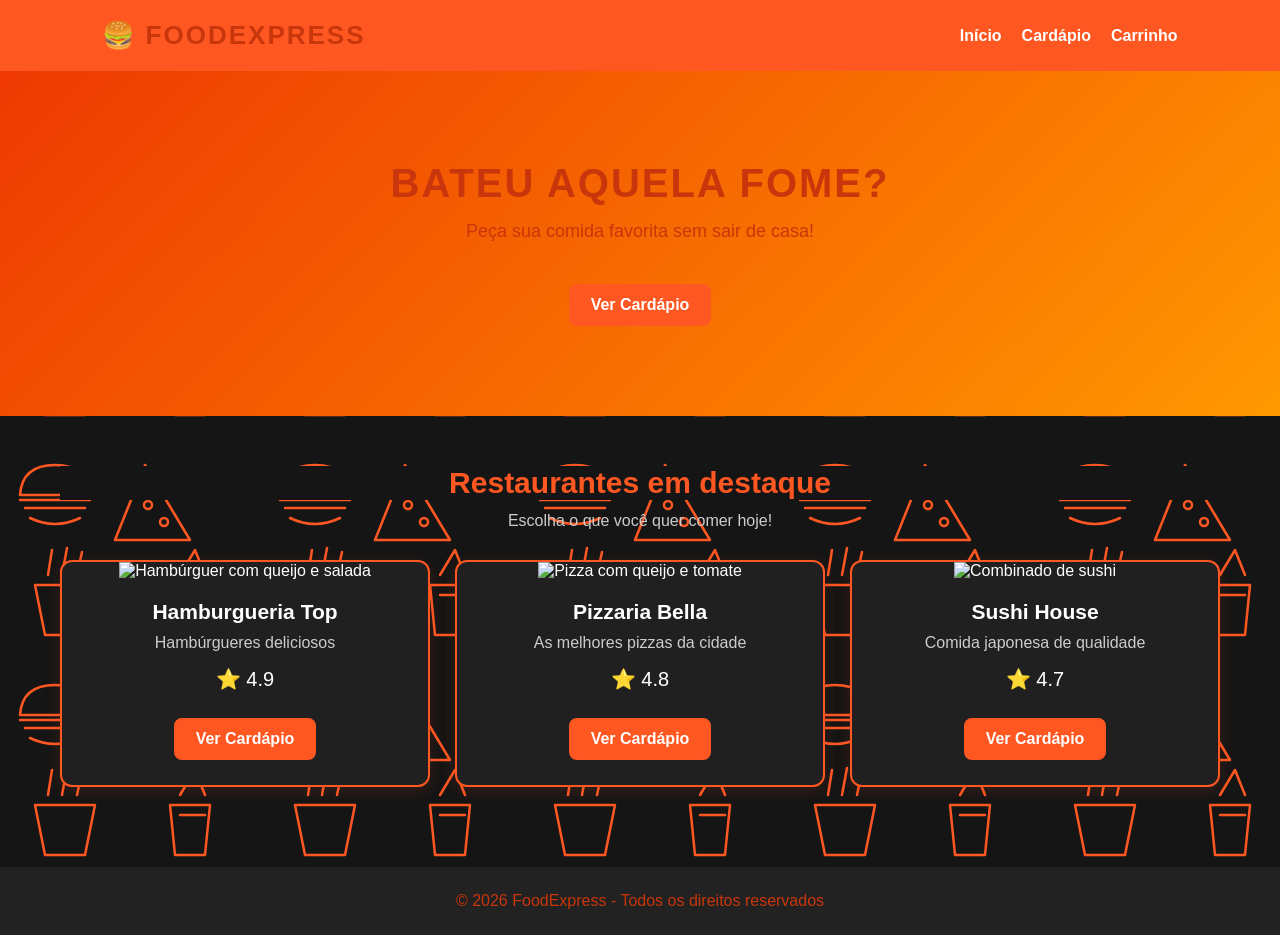
==== cardapio.html @ 4c9bfff1 "2 telas" ====
<!DOCTYPE html>
<html lang="pt-BR">
<head>
    <meta charset="UTF-8">
    <meta name="viewport" content="width=device-width, initial-scale=1.0">
    <title>FoodExpress - Início</title>
    <link rel="stylesheet" href="index.css">
</head>
<body>

    <header>
        <h1>🍔 FoodExpress</h1>

        <nav aria-label="Menu principal">
            <a href="index.html">Início</a>
            <a href="cardapio.html">Cardápio</a>
            <a href="carrinho.html">Carrinho</a>
        </nav>
    </header>

    <main>
        <section class="banner">
            <h2>Bateu aquela fome?</h2>
            <p>Peça sua comida favorita sem sair de casa!</p>
            <a href="cardapio.html" class="botao">
                Ver Cardápio
            </a>
        </section>

        <section class="conteudo">
            <h2>Restaurantes em destaque</h2>
            <p>Escolha o que você quer comer hoje!</p>

            <div class="cards">

                <article class="card">
                    <img
                        src="https://images.unsplash.com/photo-1568901346375-23c9450c58cd?w=700"
                        alt="Hambúrguer com queijo e salada">

                    <h3>Hamburgueria Top</h3>
                    <p>Hambúrgueres deliciosos</p>
                    <span>⭐ 4.9</span>
                    <a href="cardapio.html" class="botao">
                        Ver Cardápio
                    </a>
                </article>

                <article class="card">
                    <img
                        src="https://images.unsplash.com/photo-1513104890138-7c749659a591?w=700"
                        alt="Pizza com queijo e tomate">

                    <h3>Pizzaria Bella</h3>
                    <p>As melhores pizzas da cidade</p>
                    <span>⭐ 4.8</span>
                    <a href="cardapio.html" class="botao">
                        Ver Cardápio
                    </a>
                </article>

                <article class="card">
                    <img
                        src="https://images.unsplash.com/photo-1579871494447-9811cf80d66c?w=700"
                        alt="Combinado de sushi">

                    <h3>Sushi House</h3>
                    <p>Comida japonesa de qualidade</p>
                    <span>⭐ 4.7</span>
                    <a href="cardapio.html" class="botao">
                        Ver Cardápio
                    </a>
                </article>

            </div>
        </section>
    </main>

    <footer>
        <p>© 2026 FoodExpress - Todos os direitos reservados</p>
    </footer>

</body>
</html>
---- index.css ----
@import url('https://fonts.googleapis.com/css2?family=Orbitron:wght@400;700;900&display=swap');
h1 {
    font-family: 'Orbitron', sans-serif;
    font-size: 40px;
    font-weight: 900;
}
* {
    margin: 0;
    padding: 0;
    box-sizing: border-box;
}

body {
    font-family: Arial, sans-serif;
    background-color: #151515;
    color: #f5f5f5;
}

/* Cabeçalho */
header {
    background-color: #ff5722;
    color: white;
    padding: 20px 8%;
    display: flex;
    justify-content: space-between;
    align-items: center;
    flex-wrap: wrap;
    gap: 15px;
}

header h1 {
    font-size: 26px;
}

/* Menu */
nav {
    display: flex;
    gap: 20px;
}

nav a {
    color: white;
    text-decoration: none;
    font-weight: bold;
}

nav a:hover {
    text-decoration: underline;
}

/* Banner principal */
.banner {
    background: linear-gradient(135deg, #ee3902, #ff9800);
    color: #C9360B;
    text-align: center;
    padding: 90px 20px;
}

.banner h2 {
    font-size: 38px;
    margin-bottom: 15px; color: #C9360B;
    font-family: 'Bungee', sans-serif;
}

.banner p {
    font-size: 18px;
    margin-bottom: 30px;
}

/* Conteúdo */
.conteudo {
    max-width: 1200px;
    margin: auto;
    padding: 50px 20px;
    text-align: center;
}

.conteudo h2 {
    font-size: 30px;
    margin-bottom: 12px;
    padding-bottom: 20px 50px;
    color: #ff5722;
    background-color: #151515;
}

.conteudo > p {
    margin-bottom: 30px;
}

/* Cards */
.cards {
    display: grid;
    grid-template-columns: repeat(3, 1fr);
    gap: 25px;
    margin-top: 30px;
}

.card {
    background-color: white;
    border-radius: 12px;
    overflow: hidden;
    box-shadow: 0 4px 12px rgba(0,0,0,0.1);
    padding-bottom: 25px;
    transition: transform 0.3s;
}

.card:hover {
    transform: translateY(-5px);
}

.card img {
    width: 100%;
    height: 200px;
    object-fit: cover;
}

.card h3 {
    margin: 20px 10px 10px;
    font-size: 21px;
}

.card p {
    margin: 10px 15px;
    color: #666;
}

.card span,
.card strong {
    display: block;
    margin: 15px;
    font-size
    : 20px;
}

.card {
    background-color: #202020;
    color: white;
    border: 2px solid #ff5722;
    border-radius: 12px;
    box-shadow: 0 4px 15px rgba(255, 87, 34, 0.15);
}

.card p {
    color: #cccccc;
}

.card h3 {
    color: white;
}

/* DETALHES LARANJAS */
.card:hover {
    border-color: #ff9800;
    transform: translateY(-5px);
}

/* TÍTULO DA ÁREA */
.conteudo > p {
    color: #cccccc;
}

/* Botões */
.botao {
    display: inline-block;
    background-color: #ff5722;
    color: white;
    padding: 12px 22px;
    border-radius: 8px;
    text-decoration: none;
    font-weight: bold;
    margin-top: 12px;
}

.botao:hover {
    background-color: #d84315;
}

.botao:focus-visible,
nav a:focus-visible {
    outline: 3px solid #222;
    outline-offset: 4px;
}

/* Título do cardápio */
.titulo-pagina {
    background-color: #fff0e9;
    text-align: center;
    padding: 55px 20px;
}

.titulo-pagina h2 {
    font-size: 34px;
    margin-bottom: 10px;
}

/* TÍTULOS */
.conteudo h2,
.banner h2,
.card h3 {
    font-family: 'Bungee', sans-serif;
}

/* Rodapé */
footer {
    background-color: #222;
    color: #C9360B;
    text-align: center;
    padding: 25px;
    margin-top: 30px;
}

/* Responsividade */
@media (max-width: 900px) {
    .cards {
        grid-template-columns: repeat(2, 1fr);
    }
}

@media (max-width: 600px) {
    header {
        flex-direction: column;
        text-align: center;
    }

    nav {
        justify-content: center;
        flex-wrap: wrap;
    }

    .banner {
        padding: 60px 20px;
    }

    .banner h2 {
        font-size: 28px;
    }

    .cards {
        grid-template-columns: 1fr;
    }
}

    /* Fonte estilo streetwear */
h1 {
    font-family: 'Bungee', sans-serif;
    letter-spacing: 2px;
    text-transform: uppercase;
    color
: #C9360B;
}

.logo {
    font-family: 'Bungee', sans-serif;
}

/* Fonte estilo streetwear */
header h1 {
    font-family: 'Bungee', sans-serif;
}

.banner h2 {
    font-family: 'Bungee', sans-serif;
    font-size: 40px;
    font-weight: 900;
    letter-spacing: 2px;
    text-transform: uppercase;
}


/* ESTAMPA DE COMIDAS NO FUNDO INTEIRO */
body {
    background-color: #151515;
    background-image: url("data:image/svg+xml,%3Csvg xmlns='http://www.w3.org/2000/svg' width='260' height='220' viewBox='0 0 260 220'%3E%3Cg fill='none' stroke='%23ff5722' stroke-width='2.5' stroke-linecap='round' stroke-linejoin='round'%3E%3Cpath d='M20 55 Q22 25 55 25 Q88 25 90 55 Z M20 60 H90 M25 68 H85 M30 78 Q55 90 80 78'/%3E%3Cpath d='M145 25 L190 100 L115 100 Z M145 25 L190 100 L115 100 Z'/%3E%3Ccircle cx='148' cy='65' r='4'/%3E%3Ccircle cx='164' cy='82' r='4'/%3E%3Cpath d='M35 145 L45 195 H85 L95 145 Z M40 145 H90 M48 135 L52 110 M62 135 L67 108 M77 135 L82 112'/%3E%3Cpath d='M170 145 H210 L205 195 H175 Z M180 135 L195 110 L205 135 M180 155 H205'/%3E%3C/g%3E%3C/svg%3E");
    background-repeat: repeat;
    background-size: 260px 220px;
    background-attachment: fixed;
}

/* CARDS POR CIMA DO FUNDO */
.card {
    position: relative;
    z-index: 1;
}
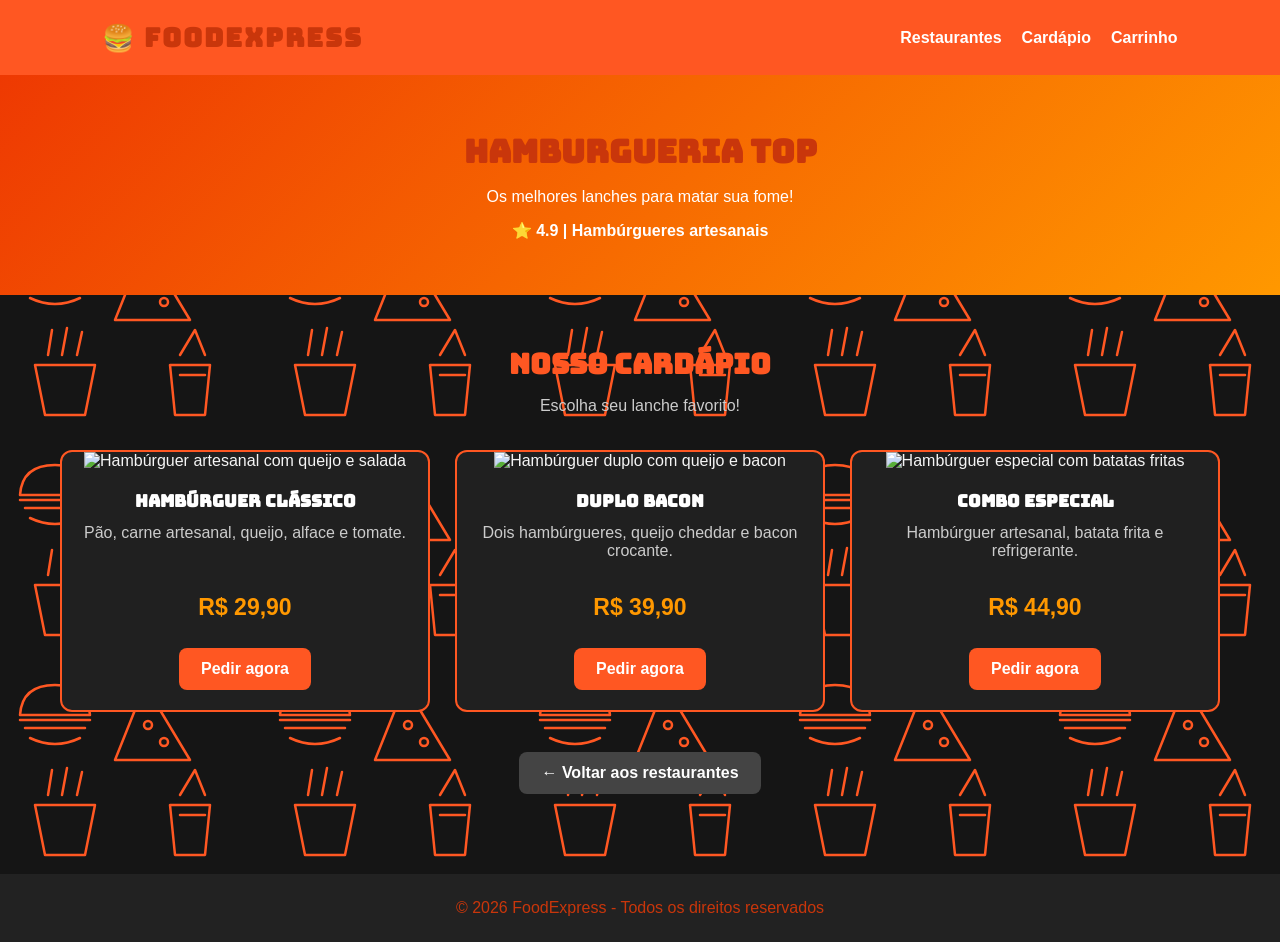
==== commit e87880a5: "Add separate menus for each restaurant Co-authored-by: Copilot <223556219+Copilot@users.noreply.gith" ====
--- a/cardapio.html
+++ b/cardapio.html
@@ -4,77 +4,97 @@
 <head>
     <meta charset="UTF-8">
     <meta name="viewport" content="width=device-width, initial-scale=1.0">
-    <title>FoodExpress - Início</title>
+
+    <title>FoodExpress - Cardápio</title>
+
+    <link href="https://fonts.googleapis.com/css2?family=Bungee&display=swap" rel="stylesheet">
     <link rel="stylesheet" href="index.css">
+    <link rel="stylesheet" href="cardapio.css">
 </head>
+
 <body>
 
     <header>
         <h1>🍔 FoodExpress</h1>
 
         <nav aria-label="Menu principal">
-            <a href="index.html">Início</a>
-            <a href="cardapio.html">Cardápio</a>
+            <a href="restaurante.html">Restaurantes</a>
+            <a href="cardapio.html" aria-current="page">Cardápio</a>
             <a href="carrinho.html">Carrinho</a>
         </nav>
     </header>
 
     <main>
-        <section class="banner">
-            <h2>Bateu aquela fome?</h2>
-            <p>Peça sua comida favorita sem sair de casa!</p>
-            <a href="cardapio.html" class="botao">
-                Ver Cardápio
-            </a>
+
+        <section class="cabecalho-cardapio">
+            <h2>Hamburgueria Top</h2>
+            <p>Os melhores lanches para matar sua fome!</p>
+            <span>⭐ 4.9 | Hambúrgueres artesanais</span>
         </section>
 
-        <section class="conteudo">
-            <h2>Restaurantes em destaque</h2>
-            <p>Escolha o que você quer comer hoje!</p>
+        <section class="menu-lanches">
 
-            <div class="cards">
+            <h2>Nosso Cardápio</h2>
+            <p>Escolha seu lanche favorito!</p>
 
-                <article class="card">
+            <div class="lista-lanches">
+
+                <article class="lanche">
                     <img
                         src="https://images.unsplash.com/photo-1568901346375-23c9450c58cd?w=700"
-                        alt="Hambúrguer com queijo e salada">
+                        alt="Hambúrguer artesanal com queijo e salada">
 
-                    <h3>Hamburgueria Top</h3>
-                    <p>Hambúrgueres deliciosos</p>
-                    <span>⭐ 4.9</span>
-                    <a href="cardapio.html" class="botao">
-                        Ver Cardápio
-                    </a>
+                    <div class="lanche-info">
+                        <h3>Hambúrguer Clássico</h3>
+                        <p>Pão, carne artesanal, queijo, alface e tomate.</p>
+                        <strong>R$ 29,90</strong>
+
+                        <a href="carrinho.html" class="botao">
+                            Pedir agora
+                        </a>
+                    </div>
                 </article>
 
-                <article class="card">
+                <article class="lanche">
                     <img
-                        src="https://images.unsplash.com/photo-1513104890138-7c749659a591?w=700"
-                        alt="Pizza com queijo e tomate">
+                        src="https://images.unsplash.com/photo-1561758033-d89a9ad46330?w=700"
+                        alt="Hambúrguer duplo com queijo e bacon">
 
-                    <h3>Pizzaria Bella</h3>
-                    <p>As melhores pizzas da cidade</p>
-                    <span>⭐ 4.8</span>
-                    <a href="cardapio.html" class="botao">
-                        Ver Cardápio
-                    </a>
+                    <div class="lanche-info">
+                        <h3>Duplo Bacon</h3>
+                        <p>Dois hambúrgueres, queijo cheddar e bacon crocante.</p>
+                        <strong>R$ 39,90</strong>
+
+                        <a href="carrinho.html" class="botao">
+                            Pedir agora
+                        </a>
+                    </div>
                 </article>
 
-                <article class="card">
+                <article class="lanche">
                     <img
-                        src="https://images.unsplash.com/photo-1579871494447-9811cf80d66c?w=700"
-                        alt="Combinado de sushi">
+                        src="https://images.unsplash.com/photo-1550547660-d9450f859349?w=700"
+                        alt="Hambúrguer especial com batatas fritas">
 
-                    <h3>Sushi House</h3>
-                    <p>Comida japonesa de qualidade</p>
-                    <span>⭐ 4.7</span>
-                    <a href="cardapio.html" class="botao">
-                        Ver Cardápio
-                    </a>
+                    <div class="lanche-info">
+                        <h3>Combo Especial</h3>
+                        <p>Hambúrguer artesanal, batata frita e refrigerante.</p>
+                        <strong>R$ 44,90</strong>
+
+                        <a href="carrinho.html" class="botao">
+                            Pedir agora
+                        </a>
+                    </div>
                 </article>
 
             </div>
+
+            <a href="restaurante.html" class="voltar">
+                ← Voltar aos restaurantes
+            </a>
+
         </section>
+
     </main>
 
     <footer>
@@ -82,4 +102,4 @@
     </footer>
 
 </body>
-</html>+</html>
--- a/cardapio.css
+++ b/cardapio.css
@@ -0,0 +1,141 @@
+
+/* CABEÇALHO DO CARDÁPIO */
+
+.cabecalho-cardapio {
+    text-align: center;
+    padding: 55px 20px;
+    background: linear-gradient(135deg, #ee3902, #ff9800);
+    color: white;
+}
+
+.cabecalho-cardapio h2 {
+    font-family: 'Bungee', sans-serif;
+    font-size: 32px;
+    color: #C9360B;
+}
+
+.cabecalho-cardapio p {
+    margin: 15px;
+}
+
+.cabecalho-cardapio span {
+    font-weight: bold;
+}
+
+/* ÁREA DOS LANCHES */
+
+.menu-lanches {
+    max-width: 1200px;
+    margin: auto;
+    padding: 50px 20px;
+    text-align: center;
+}
+
+.menu-lanches > h2 {
+    font-family: 'Bungee', sans-serif;
+    color: #ff5722;
+    font-size: 28px;
+}
+
+.menu-lanches > p {
+    color: #ccc;
+    margin: 15px 0 35px;
+}
+
+/* ORGANIZAÇÃO DOS CARDS */
+
+.lista-lanches {
+    display: grid;
+    grid-template-columns: repeat(3, 1fr);
+    gap: 25px;
+}
+
+.lanche {
+    background-color: #202020;
+    border: 2px solid #ff5722;
+    border-radius: 12px;
+    overflow: hidden;
+    transition: transform 0.3s;
+}
+
+.lanche:hover {
+    transform: translateY(-5px);
+    border-color: #ff9800;
+}
+
+.lanche img {
+    width: 100%;
+    height: 220px;
+    object-fit: cover;
+}
+
+.lanche-info {
+    padding: 20px;
+}
+
+.lanche-info h3 {
+    color: white;
+    font-family: 'Bungee', sans-serif;
+    font-size: 17px;
+    margin-bottom: 12px;
+}
+
+.lanche-info p {
+    color: #ccc;
+    min-height: 55px;
+    margin-bottom: 15px;
+}
+
+.lanche-info strong {
+    display: block;
+    color: #ff9800;
+    font-size: 23px;
+    margin-bottom: 15px;
+}
+
+/* BOTÃO VOLTAR */
+
+.voltar {
+    display: inline-block;
+    margin-top: 40px;
+    padding: 12px 22px;
+    background-color: #444;
+    color: white;
+    border-radius: 8px;
+    text-decoration: none;
+    font-weight: bold;
+}
+
+.voltar:hover {
+    background-color: #555;
+}
+
+/* ACESSIBILIDADE */
+
+.lanche a:focus-visible,
+.voltar:focus-visible {
+    outline: 3px solid white;
+    outline-offset: 4px;
+}
+
+/* RESPONSIVIDADE */
+
+@media (max-width: 900px) {
+    .lista-lanches {
+        grid-template-columns: repeat(2, 1fr);
+    }
+}
+
+@media (max-width: 600px) {
+    .lista-lanches {
+        grid-template-columns: 1fr;
+    }
+
+    .cabecalho-cardapio h2 {
+        font-size: 23px;
+    }
+
+    .lanche img {
+        height: 200px;
+    }
+}
